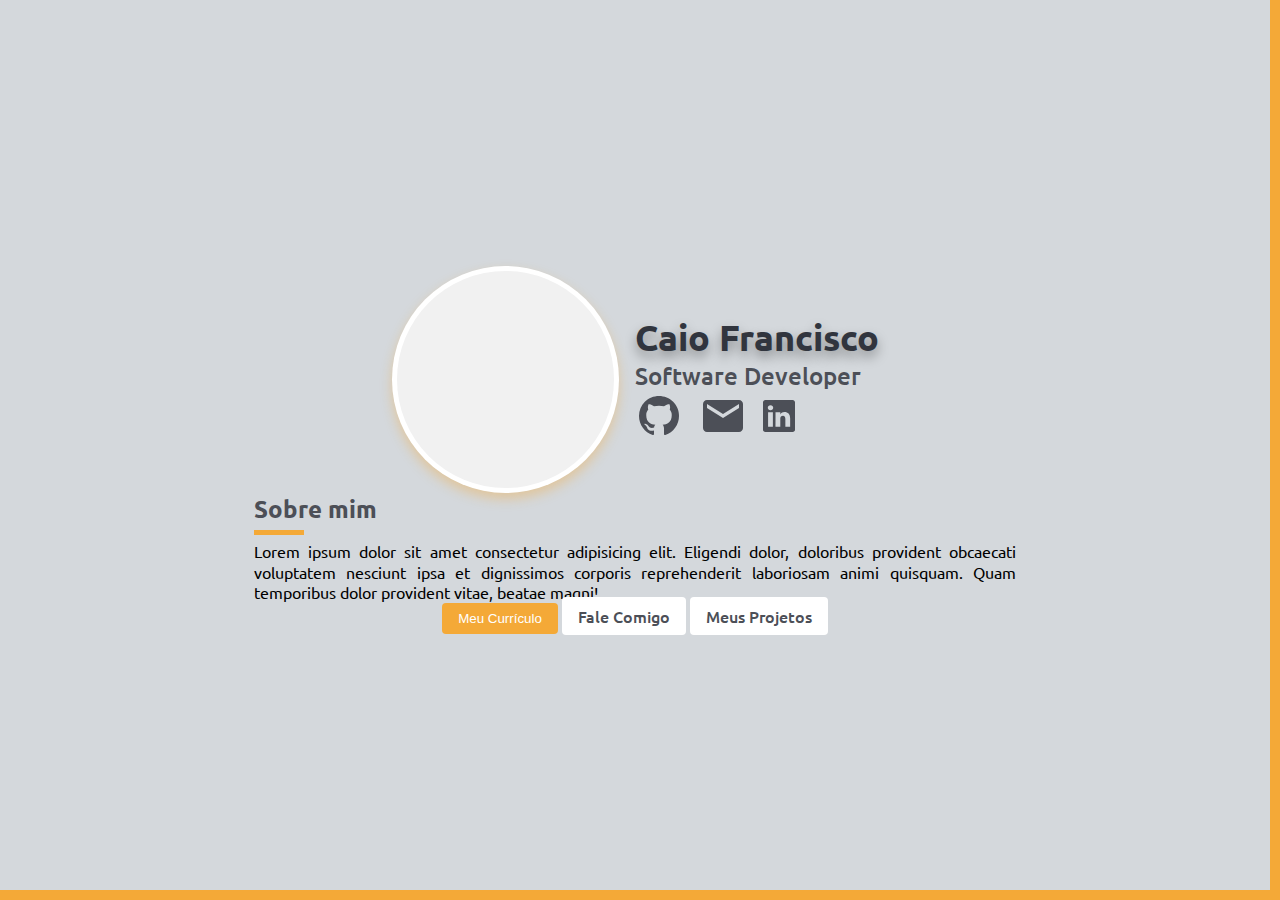
==== index.html @ aceb3f38 "atualização_corr3" ====
<!DOCTYPE html>
<html lang="en">
<head>
    <meta charset="UTF-8">
    <meta name="viewport" content="width=device-width, initial-scale=1.0">
    <link rel="stylesheet" href="./assets/css/reset.css">
    <link rel="stylesheet" href="./assets/css/fonts.css">
    <link rel="stylesheet" href="./assets/css/grid.css">
    <link rel="stylesheet" href="./assets/css/style.css">

    <title>Document</title>
</head>
<body>
    <div id="wrap">
        <div class="grid-header">
            <section class="portifolio-imagem">
                <div class="portifolio-imagem__center"></div>
            </section>
            <div class="grid-header_item">
                <h1 class="portifolio-name">Caio Francisco</h1>
                <small class="portifolio-role">Software Developer</small>
                <ul class="portifolio-contacts">
                    <li><img src="./assets/imagens/github.svg" alt=""></li>
                    <li><img src="./assets/imagens/email.svg" alt=""></li>
                    <li><img src="./assets/imagens/linkedin.svg" alt=""></li>
            </div>
        </div>
        <div class="grid-resume">
            <h2>Sobre mim</h2>
            <p>
                Lorem ipsum dolor sit amet consectetur adipisicing elit. Eligendi dolor, doloribus provident obcaecati voluptatem nesciunt ipsa et dignissimos corporis reprehenderit laboriosam animi quisquam. Quam temporibus dolor provident vitae, beatae magni!
            </p>
        </div>
        <div class="grid-btns">
            <button  class="btn primary">Meu Currículo</button>
            <a class="btn" href="">Fale Comigo</a>
            <a class="btn" href="">Meus Projetos</a>
        </div>
    </div>
</body>
</html>
---- assets/css/fonts.css ----
@font-face {
    font-family: 'ubuntu';
    src: url(/assets/fonts/Ubuntu-Regular.ttf);
    font-weight: 400;
}

@font-face {
    font-family: 'ubuntu';
    src: url(/assets/fonts/Ubuntu-Medium.ttf);
    font-weight: 500;
}

@font-face {
    font-family: 'ubuntu';
    src: url(/assets/fonts/Ubuntu-Bold.ttf);
    font-weight: 900;
}
---- assets/css/grid.css ----
#wrap {
    display: flex;
    flex-direction: column;
    align-items: center;
    width: 60%;
    height: 100vh;
    margin: 0 auto;
    justify-content: center;
}

.grid-header {
    display: flex;
    flex-direction: row;
    align-items: center;
    gap: 16px;
}

.grid-header_item {
    display: flex;
    flex-direction: column;
}
---- assets/css/style.css ----
:root {
    --bg: #d4d8dc;
    --font-h1: #31353E;
    --font-small: #4C4F57;
    --img-bg: #fff;
    --img-bg2: #f1f1f1;
    --border: #F4A937;
}

body {
    background-color: var(--bg);
    border-bottom: 10px solid var(--border);
    border-right: 10px solid var(--border);
    font-family: 'ubuntu';
}

.portifolio-imagem {
    width: 227px;
    height: 227px;
    background-color: var(--img-bg);
    border-radius: 100%;
    box-shadow: 0 6px 12px rgba(244, 169, 55, 0.38);
}

.portifolio-imagem__center {
    width: 217px;
    height: 217px;
    border-radius: 100%;
    margin: 5px 0 0 5px;
    border: 1px solid var(--img-border);
    background-color: var(--img-bg2);
}

.portifolio-name {
    font-size: 36px;
    font-weight: 900;
    color: var(--font-h1);
    text-shadow: 0 6px 12px rgba(0, 0, 0, 0.35);
}
.portifolio-role {
    font-size: 24px;
    font-weight: 500;
    color: var(--font-small);
}

.portifolio-contacts {
    list-style: none;
    display: flex;
    flex-direction: row;
    align-items: center;
    gap: 16px;
}

h2 {
    position: relative;
    color: var(--font-small);
    margin-bottom: 16px;

}

h2::after {
    content: "";
    position: absolute;
    bottom: -10px;
    left: 0;
    width: 50px;
    height: 5px;
    background-color: var(--border);
}

p {
    text-align: justify;
    line-height: 1.3;
}

.btn {
    text-decoration: none;
    background: none;
    border: none;
    background: #fff;
    font-weight: 500;
    color: var(--font-small);
    padding: 8px 16px;
    border-radius: 4px;
}

.primary {
    background: var(--border);
    color: var(--img-bg);
}
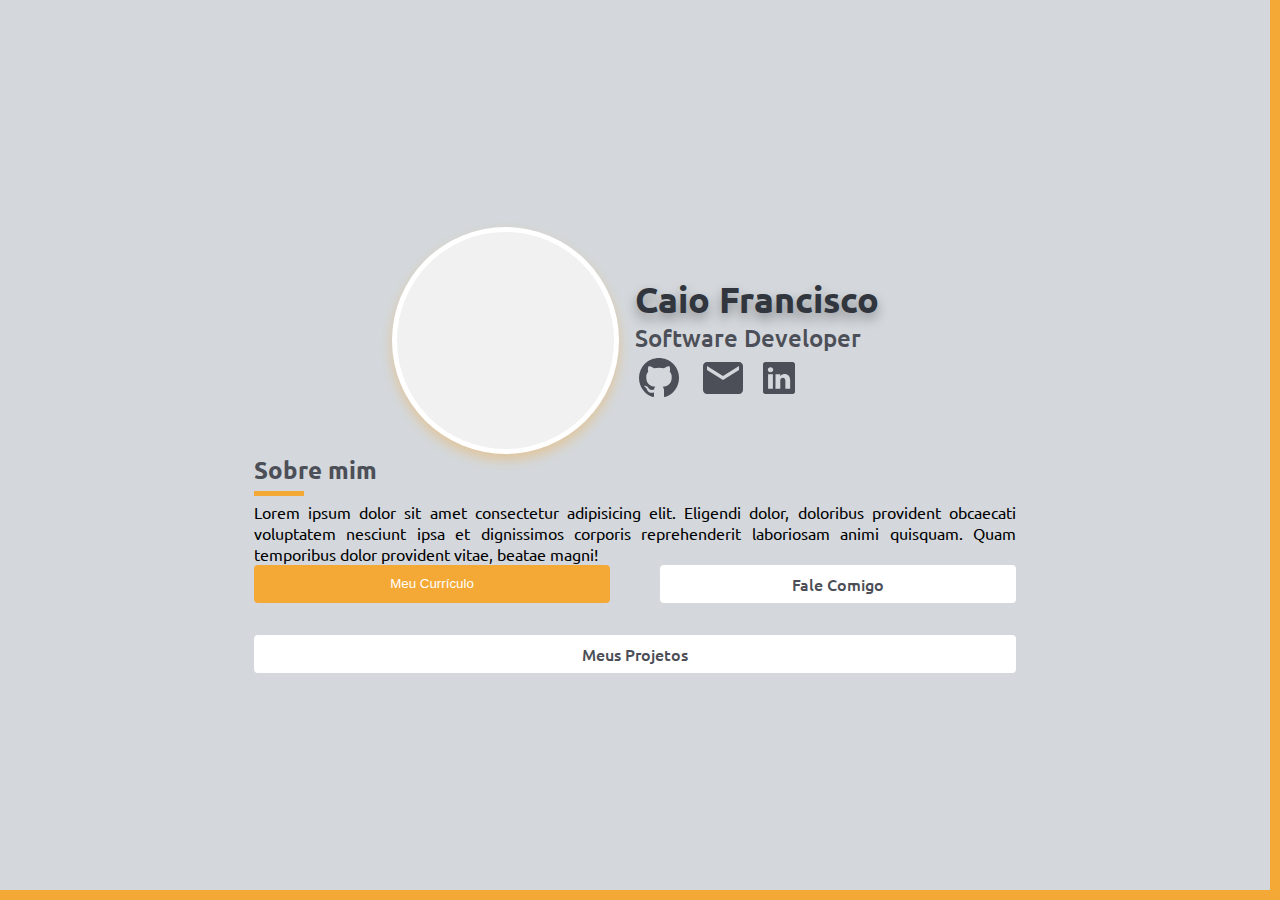
==== commit 7cabfdd2: "atualizacao_6" ====
--- a/index.html
+++ b/index.html
@@ -32,8 +32,10 @@
             </p>
         </div>
         <div class="grid-btns">
-            <button  class="btn primary">Meu Currículo</button>
-            <a class="btn" href="">Fale Comigo</a>
+            <div class="grid-row">
+                <button  class="btn primary">Meu Currículo</button>
+                <a class="btn" href="">Fale Comigo</a>
+            </div>
             <a class="btn" href="">Meus Projetos</a>
         </div>
     </div>
--- a/assets/css/grid.css
+++ b/assets/css/grid.css
@@ -18,4 +18,17 @@
 .grid-header_item {
     display: flex;
     flex-direction: column;
-}+}
+
+.grid-btns {
+    display: flex;
+    flex-direction: column;
+    width: 100%;
+    gap: 32px;
+}
+
+.grid-row {
+    display: flex;
+    flex-direction: row;
+    gap: 50px;
+}   --- a/assets/css/style.css
+++ b/assets/css/style.css
@@ -78,10 +78,12 @@
     background: none;
     border: none;
     background: #fff;
+    text-align: center;
     font-weight: 500;
     color: var(--font-small);
     padding: 8px 16px;
     border-radius: 4px;
+    flex: 1;
 }
 
 .primary {
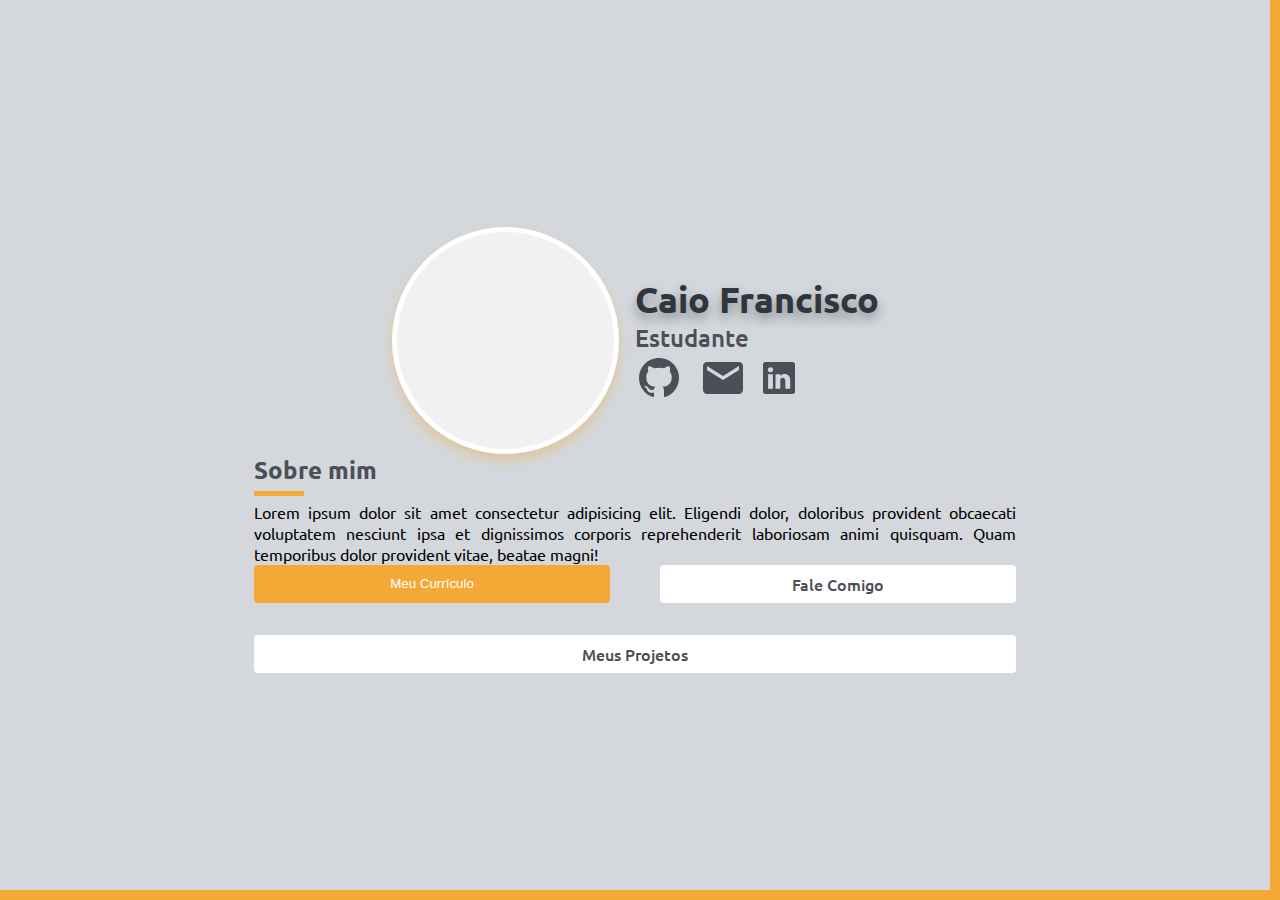
==== commit 75f68293: "atualizacao_6" ====
--- a/index.html
+++ b/index.html
@@ -18,7 +18,7 @@
             </section>
             <div class="grid-header_item">
                 <h1 class="portifolio-name">Caio Francisco</h1>
-                <small class="portifolio-role">Software Developer</small>
+                <small class="portifolio-role">Estudante</small>
                 <ul class="portifolio-contacts">
                     <li><img src="./assets/imagens/github.svg" alt=""></li>
                     <li><img src="./assets/imagens/email.svg" alt=""></li>
--- a/assets/css/fonts.css
+++ b/assets/css/fonts.css
@@ -1,17 +1,17 @@
 @font-face {
     font-family: 'ubuntu';
-    src: url(/assets/fonts/Ubuntu-Regular.ttf);
+    src: url(./../fonts/Ubuntu-Regular.ttf);
     font-weight: 400;
 }
 
 @font-face {
     font-family: 'ubuntu';
-    src: url(/assets/fonts/Ubuntu-Medium.ttf);
+    src: url(./../fonts/Ubuntu-Medium.ttf);
     font-weight: 500;
 }
 
 @font-face {
     font-family: 'ubuntu';
-    src: url(/assets/fonts/Ubuntu-Bold.ttf);
+    src: url(./../fonts/Ubuntu-Bold.ttf);
     font-weight: 900;
 }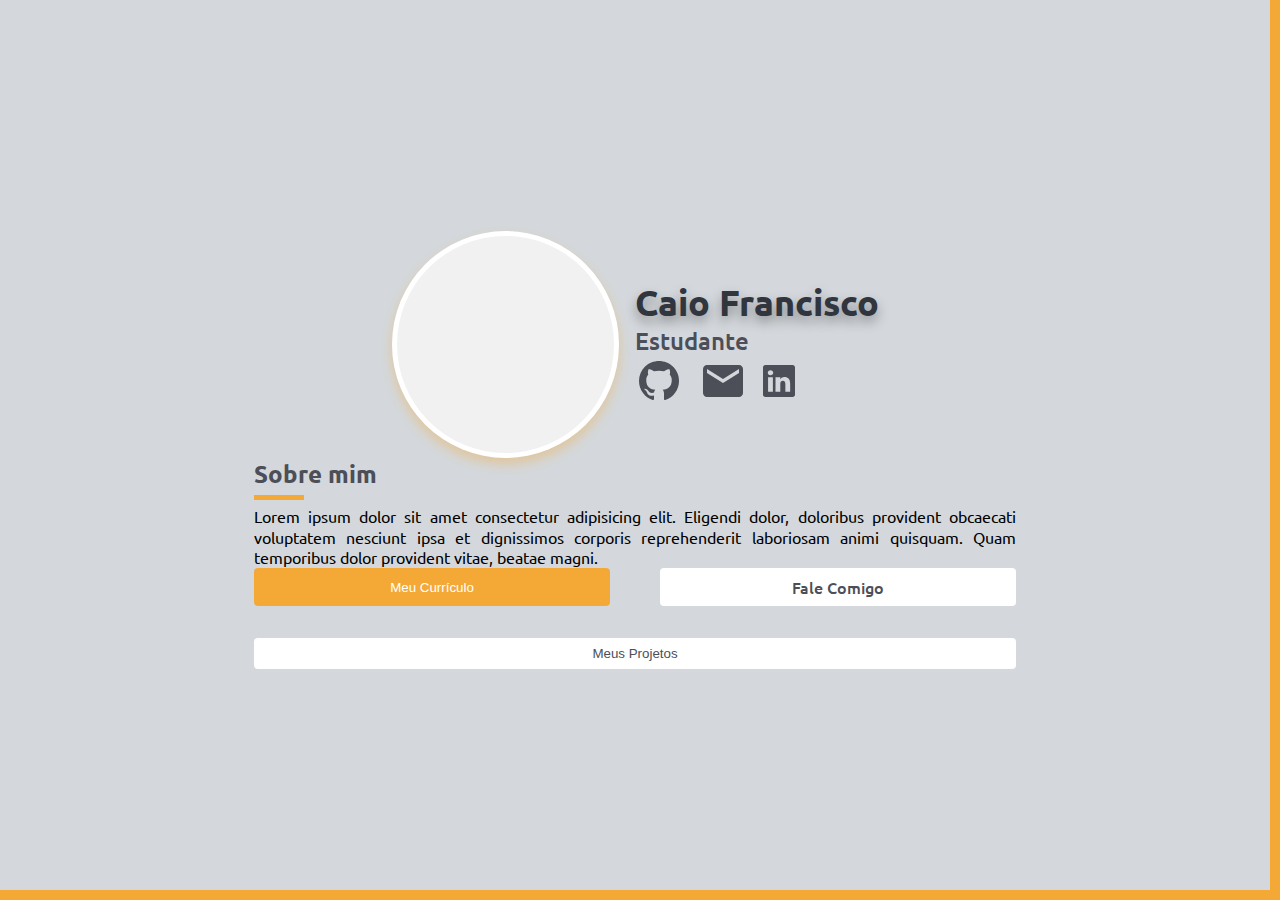
==== commit 4a27bb15: "atualizacao_8" ====
--- a/index.html
+++ b/index.html
@@ -17,27 +17,25 @@
                 <div class="portifolio-imagem__center"></div>
             </section>
             <div class="grid-header_item">
-                <h1 class="portifolio-name">Caio Francisco</h1>
-                <small class="portifolio-role">Estudante</small>
-                <ul class="portifolio-contacts">
-                    <li><img src="./assets/imagens/github.svg" alt=""></li>
-                    <li><img src="./assets/imagens/email.svg" alt=""></li>
-                    <li><img src="./assets/imagens/linkedin.svg" alt=""></li>
+                <h1 class="portifolio-name js-portifolio-name"></h1>
+                <small class="portifolio-role js-portifolio-role"></small>
+                <ul class="portifolio-contacts js-portifolio-contacts"></ul>
             </div>
         </div>
         <div class="grid-resume">
             <h2>Sobre mim</h2>
-            <p>
-                Lorem ipsum dolor sit amet consectetur adipisicing elit. Eligendi dolor, doloribus provident obcaecati voluptatem nesciunt ipsa et dignissimos corporis reprehenderit laboriosam animi quisquam. Quam temporibus dolor provident vitae, beatae magni!
-            </p>
+            <p class="js-resume-text"></p>
         </div>
         <div class="grid-btns">
             <div class="grid-row">
                 <button  class="btn primary">Meu Currículo</button>
                 <a class="btn" href="">Fale Comigo</a>
             </div>
-            <a class="btn" href="">Meus Projetos</a>
+            <button class="btn js-btn-projects" href="">Meus Projetos</button>
         </div>
     </div>
+    <section class="modal js-modal"></section>
+    <script type="module" src="./assets/javascript/app.js"></script>
+    <script type="module" src="./data/data.js"></script>
 </body>
 </html>--- a/assets/css/grid.css
+++ b/assets/css/grid.css
@@ -4,7 +4,7 @@
     align-items: center;
     width: 60%;
     height: 100vh;
-    margin: 0 auto;
+    margin: auto;
     justify-content: center;
 }
 
--- a/assets/css/style.css
+++ b/assets/css/style.css
@@ -89,4 +89,15 @@
 .primary {
     background: var(--border);
     color: var(--img-bg);
+}
+
+.modal {
+    display: none;
+    position: absolute;
+    top: 15%;
+    left: 25%;
+    width: 50%;
+    height: 70%;
+    background-color: #fff;
+    box-shadow: 0 12px 24px rgba(0, 0, 0, 0.35);
 }